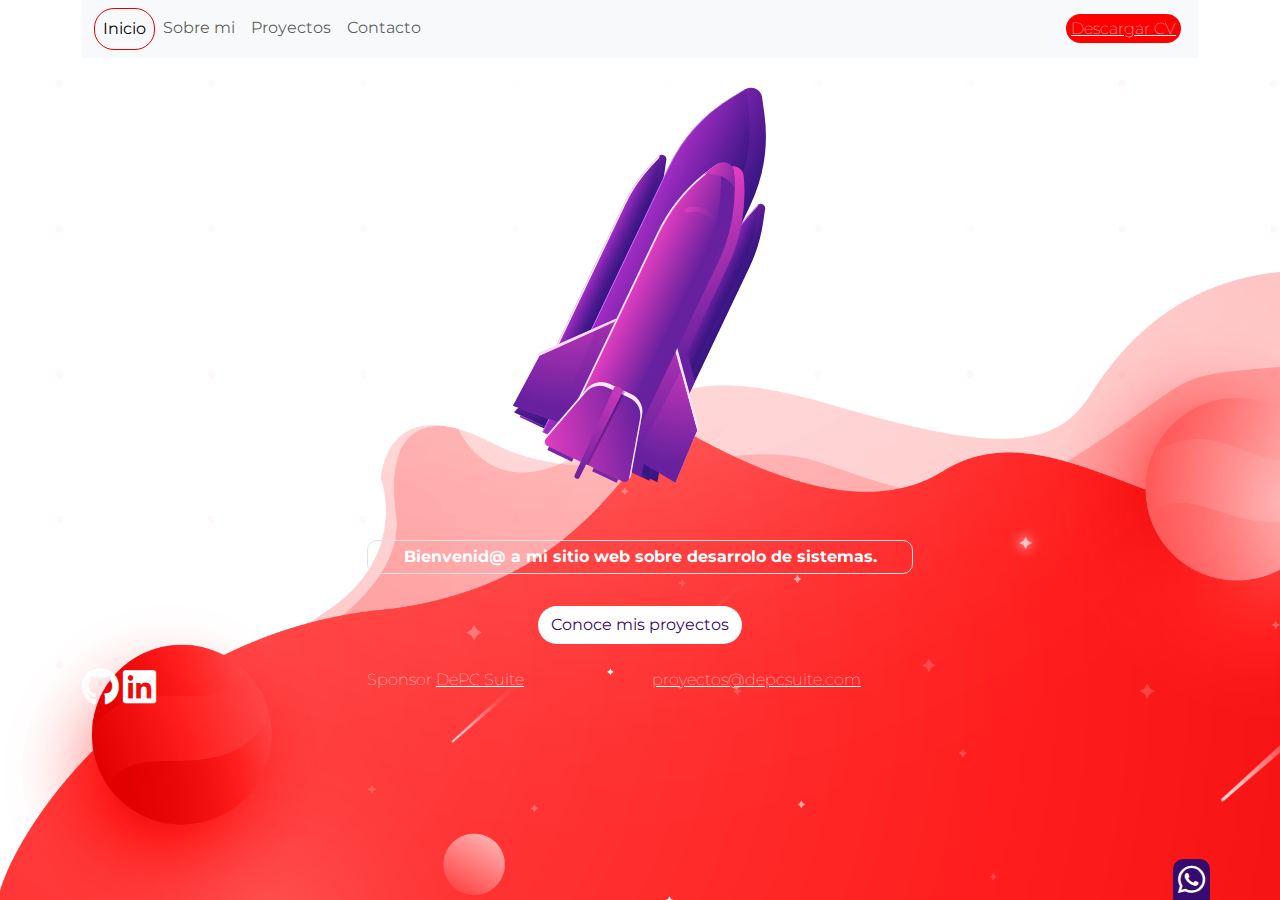
==== index.html @ ceeb81f4 "configuracion inicial" ====
<!DOCTYPE html>
<html lang="es" class="h-100">

<head>
    <meta charset="UTF-8">
    <meta name="viewport" content="width=device-width, initial-scale=1.0">
    <title>Inicio</title>
    <link rel="stylesheet" href="css/fontawesome/css/all.min.css">
    <link rel="stylesheet" href="css/fontawesome/css/fontawesome.min.css">
    <link rel="stylesheet" href="css/bootstrap/css/bootstrap.min.css">
    <script src="css/bootstrap/js/bootstrap.bundle.min.js"></script>
    <link rel="stylesheet" href="css/estilos.css">
</head>

<body id="inicio">
    <header class="container">
        <nav class="navbar navbar-expand-lg bg-body-tertiary">
            <div class="container-fluid">
                <button class="navbar-toggler" type="button" data-bs-toggle="collapse"
                    data-bs-target="#navbarSupportedContent" aria-controls="navbarSupportedContent"
                    aria-expanded="false" aria-label="Toggle navigation">
                    <span class="navbar-toggler-icon"></span>
                </button>
                <div class="collapse navbar-collapse" id="navbarSupportedContent">
                    <ul class="navbar-nav me-auto mb-2 mb-lg-0">
                        <li class="nav-item">
                            <a class="nav-link active" href="index.html">Inicio</a>
                        </li>
                        <li class="nav-item">
                            <a class="nav-link" href="sobre-mi.html">Sobre mi</a>
                        </li>
                        <li class="nav-item">
                            <a class="nav-link" href="proyectos.html">Proyectos</a>
                        </li>
                        <li class="nav-item">
                            <a class="nav-link" aria-current="page" href="contacto.html">Contacto</a>
                        </li>
                    </ul>
                </div>
                <div class="cv">
                    <a href="http://">Descargar CV</a>
                </div>
            </div>
        </nav>
    </header>

    <main class="container">
        <div class="row">
            <div class="col-12 mt-4 text-center cohete">
                <a href="proyectos.html"><img src="imagenes/cohete.svg"></a>
            </div>
        </div>        
        <div class="row">
                <div class="col-12 col-sm-6 my-4 mt-sm-5 text-center mb-3 offset-sm-3">
                    <p class="py-1 border">Bienvenid@ a mi sitio web sobre desarrolo de sistemas.</p>
                </div>
        </div>
        <div class="row">
            <div class="col-12 text-center">
                        <a href="proyectos.html" class="btn">Conoce mis proyectos</a>
            </div>
        </div>
    </main>
   
    <footer class="container mt-auto py-4">
        <div class="row">
            <div class="col-sm-3 col-12">
                <a href="https://github.com/"><i class="fa-brands fa-github"></i></a>
                <a href="https://www.linkedin.com"><i class="fa-brands fa-linkedin"></i></a>
            </div>

            <div class="col-sm-3 col-12 sponsor">
                Sponsor
                <a href="https://depcsuite.com">DePC Suite</a>
            </div>

            <div class="col-sm-3 col-12">
                <a href="mailto:proyectos@depcsuite.com">proyectos@depcsuite.com</a>
            </div>

            <div class="btn-whatsapp mt-auto">
                <a href="https://api.whatsapp.com/send?phone=+541131028975" target="_blank">
                    <i class="fab fa-whatsapp" px-3 pt-3 pb-4></i>
                </a>
            </div>
        </div>

    </footer>


</body>

</html>
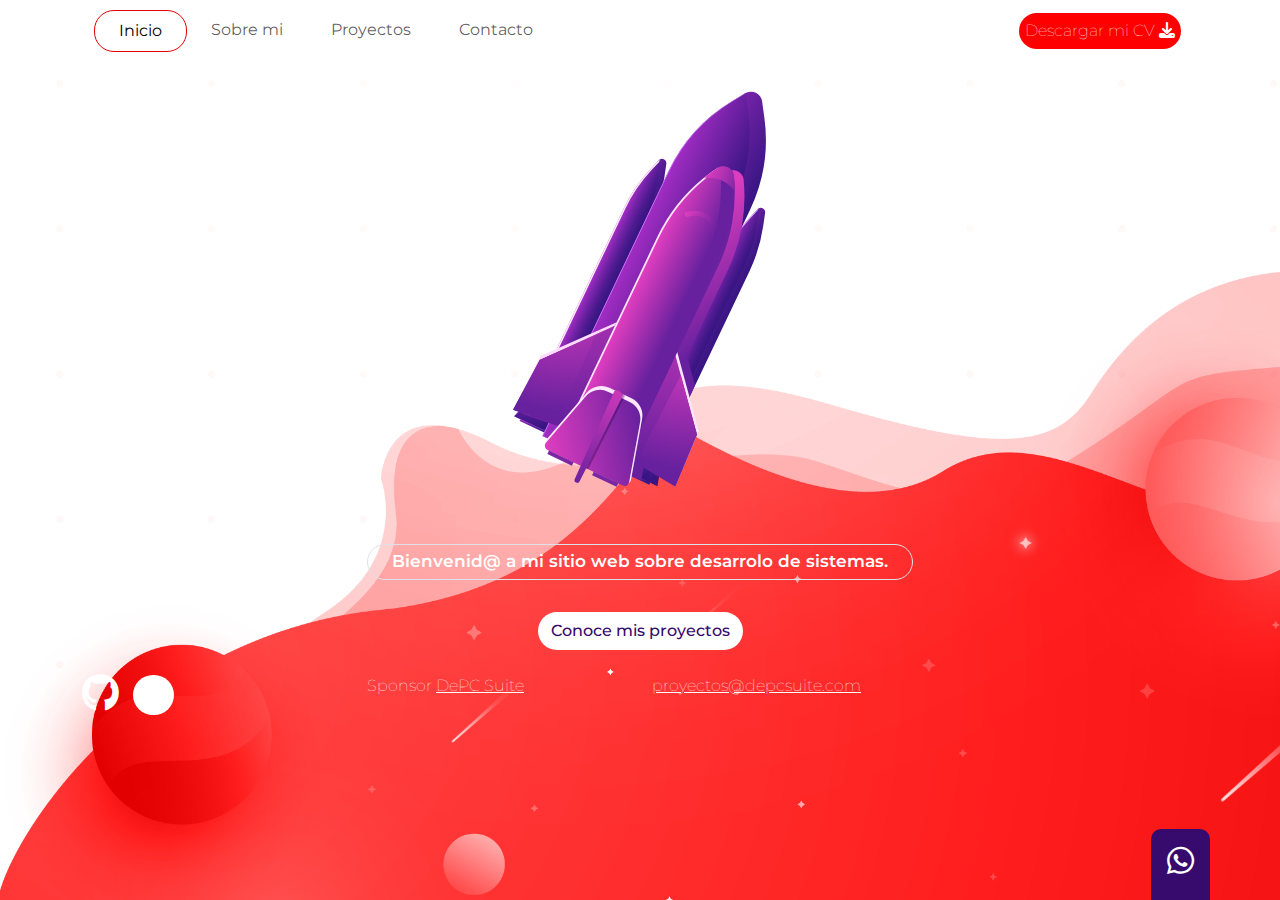
==== commit a52f7762: "Configuracion inicial" ====
--- a/index.html
+++ b/index.html
@@ -10,11 +10,12 @@
     <link rel="stylesheet" href="css/bootstrap/css/bootstrap.min.css">
     <script src="css/bootstrap/js/bootstrap.bundle.min.js"></script>
     <link rel="stylesheet" href="css/estilos.css">
+    <link rel="icon" href="../Portfolio/favicon.ico" type="image/x-icon">
 </head>
 
 <body id="inicio">
     <header class="container">
-        <nav class="navbar navbar-expand-lg bg-body-tertiary">
+        <nav class="navbar navbar-expand-lg">
             <div class="container-fluid">
                 <button class="navbar-toggler" type="button" data-bs-toggle="collapse"
                     data-bs-target="#navbarSupportedContent" aria-controls="navbarSupportedContent"
@@ -24,21 +25,21 @@
                 <div class="collapse navbar-collapse" id="navbarSupportedContent">
                     <ul class="navbar-nav me-auto mb-2 mb-lg-0">
                         <li class="nav-item">
-                            <a class="nav-link active" href="index.html">Inicio</a>
+                            <a class="nav-link px-4 active" href="index.html">Inicio</a>
                         </li>
                         <li class="nav-item">
-                            <a class="nav-link" href="sobre-mi.html">Sobre mi</a>
+                            <a class="nav-link px-4" href="sobre-mi.html">Sobre mi</a>
                         </li>
                         <li class="nav-item">
-                            <a class="nav-link" href="proyectos.html">Proyectos</a>
+                            <a class="nav-link px-4" href="proyectos.html">Proyectos</a>
                         </li>
                         <li class="nav-item">
-                            <a class="nav-link" aria-current="page" href="contacto.html">Contacto</a>
+                            <a class="nav-link px-4" aria-current="page" href="contacto.html">Contacto</a>
                         </li>
                     </ul>
                 </div>
                 <div class="cv">
-                    <a href="http://">Descargar CV</a>
+                    <a class="btn btn-rojo" href="contacto.html">Descargar mi CV <i class="fa-solid fa-download"></i></a>
                 </div>
             </div>
         </nav>
@@ -57,7 +58,7 @@
         </div>
         <div class="row">
             <div class="col-12 text-center">
-                        <a href="proyectos.html" class="btn">Conoce mis proyectos</a>
+                        <a href="proyectos.html" class="btn btn-blanco">Conoce mis proyectos</a>
             </div>
         </div>
     </main>
@@ -66,7 +67,7 @@
         <div class="row">
             <div class="col-sm-3 col-12">
                 <a href="https://github.com/"><i class="fa-brands fa-github"></i></a>
-                <a href="https://www.linkedin.com"><i class="fa-brands fa-linkedin"></i></a>
+                <a href="https://www.linkedin.com"><i class="fa-brands fa-linkedin-in"></i></a>
             </div>
 
             <div class="col-sm-3 col-12 sponsor">
@@ -79,8 +80,8 @@
             </div>
 
             <div class="btn-whatsapp mt-auto">
-                <a href="https://api.whatsapp.com/send?phone=+541131028975" target="_blank">
-                    <i class="fab fa-whatsapp" px-3 pt-3 pb-4></i>
+                <a href="https://api.whatsapp.com/send?phone=+5491131028975" target="_blank">
+                    <i class="fab fa-whatsapp px-3 pt-3 pb-4"></i>
                 </a>
             </div>
         </div>
--- a/css/estilos.css
+++ b/css/estilos.css
@@ -10,7 +10,8 @@
     background-image: url("../imagenes/fondo-contacto.png");
     background-size: cover;
 }
-.cv a{
+
+.cv a {
     border-radius: 20px;
     color: white;
     background-color: red;
@@ -18,7 +19,8 @@
     padding: 5px;
     font-weight: 100;
 }
-.cv a:hover{
+
+.cv a:hover {
     background-color: #370a6d;
     color: white;
 
@@ -40,46 +42,238 @@
     color: #6a6a6a;
 }
 
-.btn {
+.fa-download {
+    font-weight: 900;
+}
+
+.btn-rojo {
+    background-color: #E20000;
+    color: white;
+    border-radius: 20px;
+    font-weight: 100;
+}
+
+.link-rojo{
+    color:#E20000;
+    
+}
+
+.btn-rojo:hover{
+    background-color: #370a6d;
+    color: white;
+}
+
+nav .active {
+    border-radius: 20px;
+    border: 1px solid #E20000
+}
+
+.proyecto h2 {
+    font-size: 16px;
+    color: white;
+    font-weight: 400px;
+    background: linear-gradient(90deg, rgba(125, 7, 7, 1) 0%, rgba(215, 11, 11, 1) 100%);
+}
+
+.proyecto img {
+    height: 217px;
+}
+
+.proyecto {
+    background-color: white;
+    border: 1px solid #eee;
+}
+
+.proyecto p {
+    font-size: 14px;
+    color: #6a6a6a;
+    height: 100px;
+}
+#sobre-mi .btn {
+    background-color: red;
+    color: white;
+}
+
+#sobre-mi .btn:hover {
+    background-color: #370a6d;
+    color: white;
+}
+
+#inicio img {
+    height: 410px;
+}
+
+.cohete {
+    height: 410px;
+}
+
+#inicio p {
+    color: white;
+    border: 1px solid white;
+    font-weight: 600;
+    border-radius: 20px;
+    font-size: 17px;
+}
+
+#sobre-mi .leo {
+    max-width: 100%;
+    border-radius: 50%;
+    margin-top: -134px;
+}
+
+#sobre-mi h2 {
+    color: white;
+}
+
+#sobre-mi h3,
+.tech {
+    font-size: 14px;
+    font-weight: bold;
+    background-color: white;
+    text-align: center;
+    margin-right: 10px;
+    box-sizing: border-box;
+
+}
+
+.stack {
+
+    background: linear-gradient(90deg, rgba(125, 7, 7, 1) 0%, rgba(215, 11, 11, 1) 100%);
+
+}
+
+#sobre-mi .fa-html5 {
+    font-size: 60px;
+    color: #6A6A6A;
+}
+
+#stack {
+    background: rgb(125, 7, 7);
+    background: linear-gradient(90deg, rgba(125, 7, 7, 1) 0%, rgba(215, 11, 11, 1) 100%);
+}
+
+#stack h2 {
+    color: white;
+    font-size: 24px;
+}
+
+#stack h3 {
+    font-size: 14px;
+    color: #282828;
+    font-weight: 300;
+}
+
+#stack .tecnologia {
+    background-color: white;
+    text-align: center;
+    border-radius: 5px;
+}
+
+#stack .tecnologia i {
+    font-size: 60px;
+    color: #6A6A6A;
+}
+
+#experiencia img,
+#formacion img {
+    height: auto;
+    max-width: 100%;
+    position: relative;
+    filter: grayscale(100%);
+}
+
+#experiencia img:hover,
+#formacion img:hover {
+    filter: grayscale(0%);
+}
+
+#experiencia h3,
+#formacion h3 {
+    color: #6A6A6A;
+    font-size: 18px;
+    font-weight: 600;
+    text-align: left;
+}
+
+#experiencia h4 {
+    font-size: 17px;
+    color: #370A6D;
+}
+
+#experiencia h5 {
+    color: #6A6A6A;
+    font-size: 14px;
+}
+
+#experiencia p {
+    color: #6A6A6A;
+    font-size: 16px;
+}
+
+#experiencia i:hover {
+    color: #282828;
+}
+
+#formacion h2,
+#experiencia h2,
+#idioma h2 {
+    font-weight: 400;
+    font-size: 24px;
+    color: #370A6D;
+}
+
+#idiomas {
+    background-color: #eee;
+}
+
+#idiomas i {
+    font-size: 80px;
+    color: white;
+    text-align: center;
+}
+
+#idiomas h2 {
+    font-size: 16px;
+    font-weight: 600px;
+    color: #282828;
+}
+
+#idiomas .card-idioma {
+    border-radius: 15px;
+}
+
+#idiomas .card {
+    background-color: #370A6D;
+    border-radius: 15px;
+    padding: 40px 0;
+}
+
+#idiomas ul {
+    padding: 0px;
+    font-size: 14px;
+    color: #282828;
+    list-style-type: none;
+}
+
+#bio img {
+    border-radius: 50%;
+}
+
+.btn-blanco {
     background-color: white;
     color: #370a6d;
     border-radius: 20px;
-    text-align: center;
-}
-
-.btn:hover {
-    background-color: #370a6d;
-    color: white;
-    text-decoration: solid;
-    cursor: pointer;
-}
-
-.btn-rojo {
-    background-color: red;
-    color: white;
-    padding: 5px;
-    text-decoration: none;
-    border-radius: 15px;
-}
-
-.link-rojo {
-    color: red;
-    padding: 5px;
-    text-decoration: none;
-    border-radius: 15px;
-}
-
-.btn-rojo:hover {
-    background-color: #370a6d;
-}
-
-#contacto footer, #contacto footer a, #proyectos footer .fa-github,
-.fa-linkedin
-#inicio footer, #inicio footer a, #inicio footer .fa-github, #inicio
-.fa-linkedin, .sponsor {
-    color: white;
-    font-weight: 100;
-}    
+    font-weight: 500;
+}
+
+.btn-blanco:hover {
+    background-color: #370a6d;
+    color: white;
+    font-weight: 500;
+}
+#contacto textarea {
+    height: 150px;
+}
 
 footer .fa-whatsapp {
     color: white;
@@ -90,95 +284,53 @@
     background-color: #370a6d;
     border-top-left-radius: 10px;
     border-top-right-radius: 10px;
-    padding: 5px;
-}
-
-footer .fa-github,
-.fa-linkedin {
-    color: white;
+}
+
+footer .fa-linkedin-in {
+    color: #E20000;
+    font-size: 28px;
+    background-color: white;
+    border-radius: 22px;
+    padding: 8px 8px 4px 8px;
+    margin-left: 10px;
+}
+
+#contacto .fa-linkedin-in, #inicio .fa-linkedin-in {
+    color: #E20000;
+}
+
+#proyectos footer, #proyectos footer a, #proyectos .fa-linkedin-in, #sobre-mi footer, #sobre-mi footer a, #sobre-mi .fa-linkedin-in {
+    color: #E20000;
+    font-weight: 100;
+}
+#contacto footer, #contacto footer a,  #contacto .fa-linkedin-in,
+#inicio footer, #inicio footer a,  #inicio .fa-linkedin-in {
+    color: white;
+    font-weight: 100;
+}
+
+footer .fa-github{
     font-size: 38px;
     height: 40px;
 }
 
-nav .active {
-    border-radius: 20px;
-    border: 1px solid #E20000
-}
-
-.proyecto h2 {
-    font-size: 16px;
-    color: white;
-    font-weight: 400px;
-    background: linear-gradient(90deg, rgba(125, 7, 7, 1) 0%, rgba(215, 11, 11, 1) 100%);
-}
-
-.proyecto img {
-    height: 217px;
-}
-
-.proyecto {
-    background-color: white;
-    border: 1px solid #eee;
-}
-
-.proyecto p {
-    font-size: 14px;
-    color: #6a6a6a;
-    height: 100px;
-}
-
-#proyectos footer, #proyectos footer a, #proyectos footer .fa-github, #proyectos
-.fa-linkedin {
-    color: red;
-    font-weight: 100;
-}
-
-#sobre-mi .btn {
-    background-color: red;
-    color: white;
-}
-
-#sobre-mi .btn:hover {
-    background-color: #370a6d;
-    color: white;
-}
-
-#inicio img {
-    height: 410px;
-}
-
-.cohete {
-    height: 410px;
-}
-
-#inicio p {
-    border-radius: 10px;
-    color: white;
-    font-weight: bold;
-}
-#sobre-mi .leo{
-    max-width:100%;
-    border-radius: 50%;
-    margin-top: -134px;
-}
-#sobre-mi h2{
-    color: white;
-}
-#sobre-mi h3, .tech{
-    font-size: 14px;
-    font-weight: bold;
-    background-color: white;
-    text-align: center;
-    margin-right: 10px;
-    box-sizing: border-box;
-
-}
-.stack{
-    
-    background: linear-gradient(90deg, rgba(125, 7, 7, 1) 0%, rgba(215, 11, 11, 1) 100%);
- 
-}
-#sobre-mi .fa-html5{
-    font-size: 60px;
-    color: #6A6A6A;
-}
+
+@media (max-width: 750px) {
+
+    /* Para mobile */
+    #inicio, #contacto {
+        background-size: cover;
+    }
+    #proyectos {
+        background-size: contain;
+    }
+
+    #inicio .input-home p {
+        color: #E20000;
+        border: 1px solid #E20000;
+    }
+
+    footer a {
+        color: #E20000;
+    }
+}